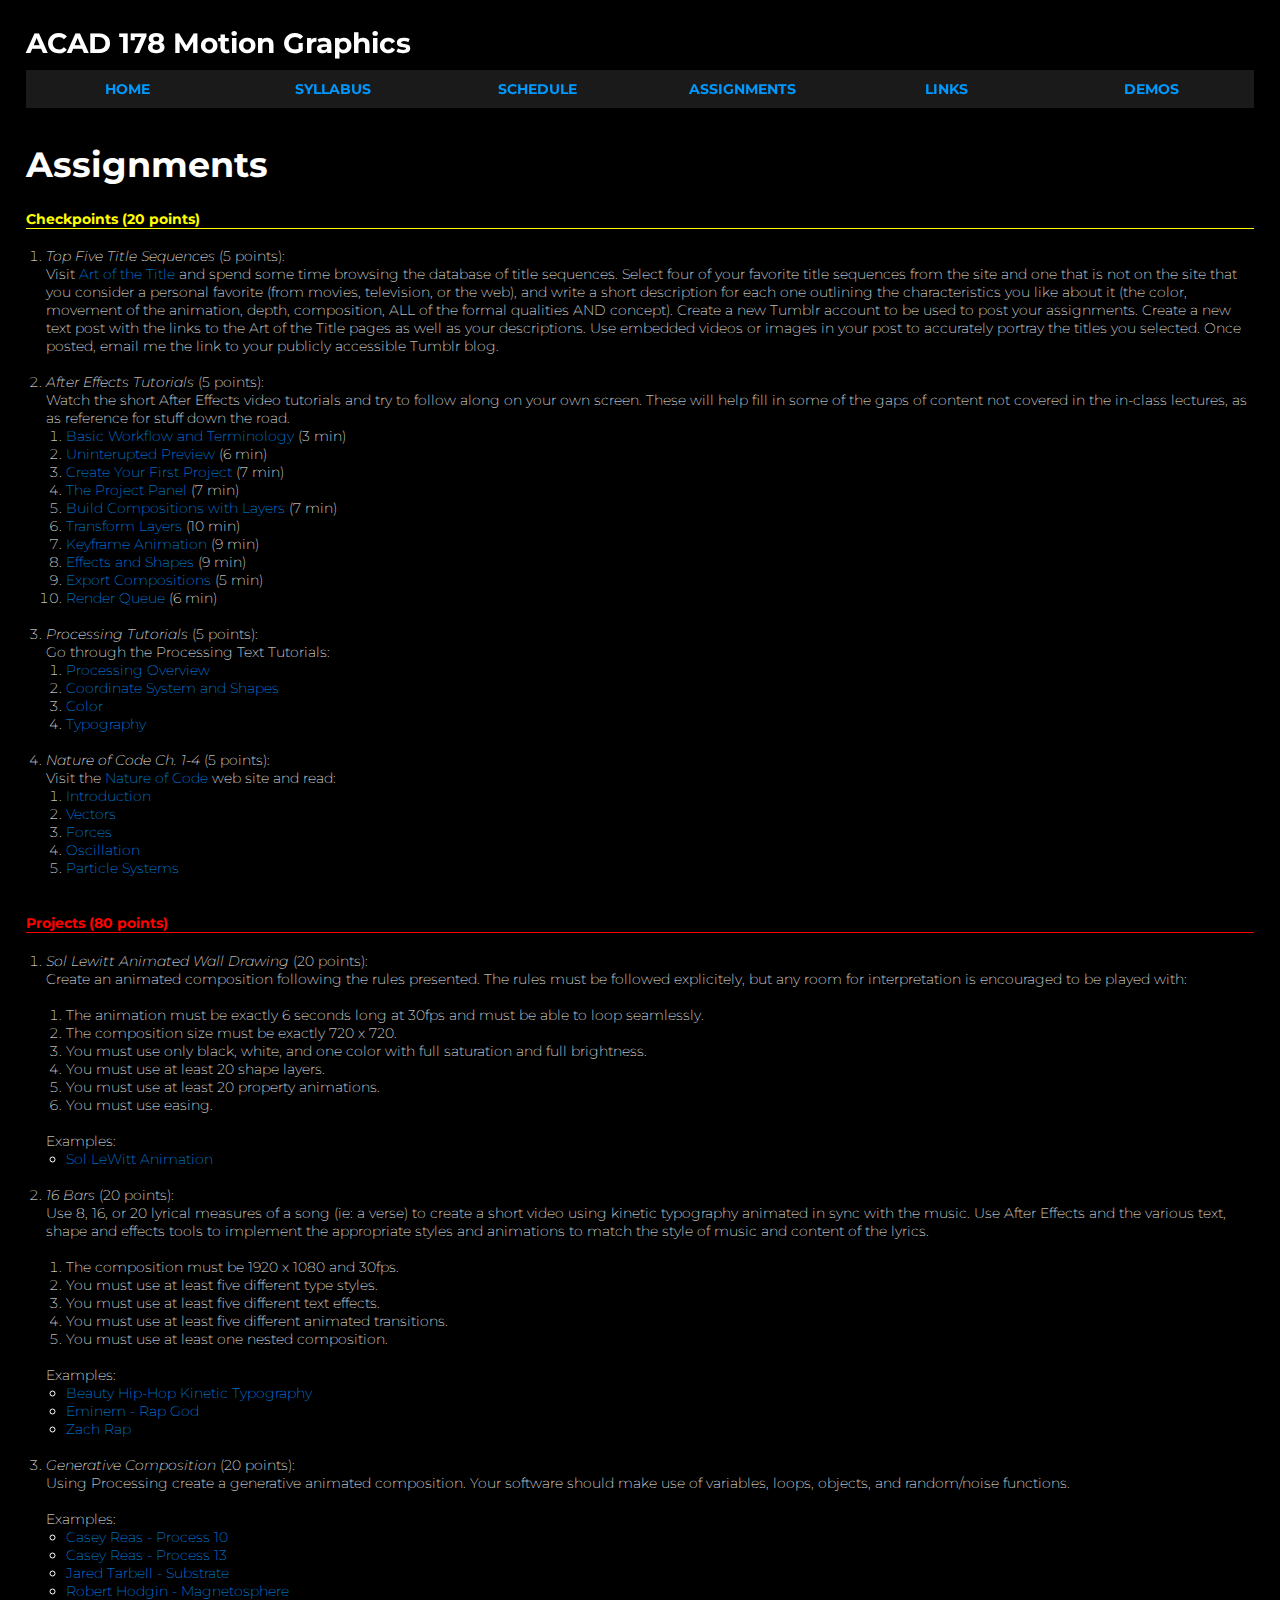
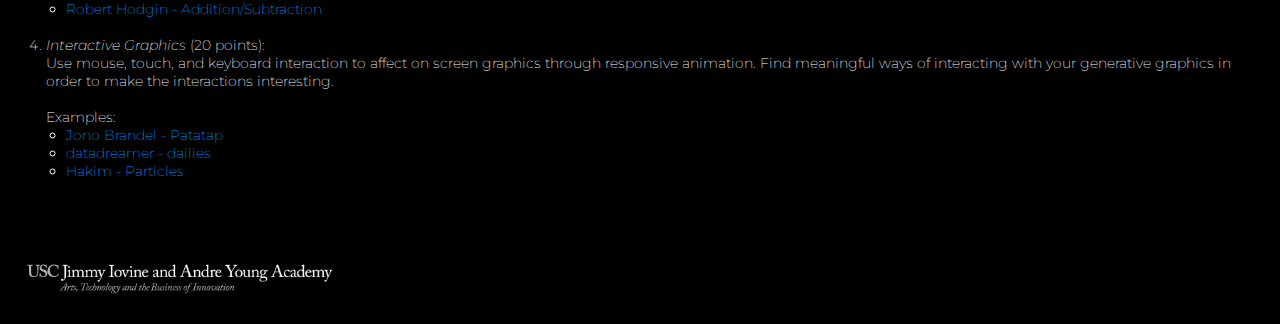
==== assignments.html @ 9c1b41e2 "removed javascript export requirement from last project." ====
<!DOCTYPE html>
<html>

  <head>
    <meta charset="UTF-8">
    <title>ACAD 178 - Assignments</title>
    <meta name="description" content="USC ACAD 178 Motion Graphics: Spring 2016 - Syllabus.">
		<meta name="viewport" content="width=device-width, initial-scale=1">
    <link href='https://fonts.googleapis.com/css?family=Montserrat:400,700' rel='stylesheet' type='text/css'>
    <link rel="stylesheet" type="text/css" href="_css/site.css">
    <link rel="shortcut icon" href="favicon.ico" type="image/x-icon">
    <link rel="icon" href="favicon.ico" type="image/x-icon">
    <script src="http://code.jquery.com/jquery-1.11.3.min.js"></script>
    <script src="_js/menu.js"></script>
  </head>

  <body>

    <header>
      <h1 class="classtitle">ACAD 178 Motion Graphics</h1>
      <button type="button" class="btn-navbar" onclick="toggleMenu()">
        <span class="icon-bar"></span>
        <span class="icon-bar"></span>
        <span class="icon-bar"></span>
      </button>
      <nav>
        <a href="index.html">Home</a>
        <a href="syllabus.html">Syllabus</a>
        <a href="schedule.html">Schedule</a>
        <a href="assignments.html">Assignments</a>
        <a href="links.html">Links</a>
        <a href="demos.html">Demos</a>
        <!-- <a href="slides.html">Slides</a> -->
      </nav>
    </header>

    <section>
      <h1>Assignments</h1>

      <h4 class="checkpoint">Checkpoints (20 points)</h4>
      <ol>
        <li id="checkpoint1">
          <i>Top Five Title Sequences</i> (5 points):<br/>
          Visit <a href="http://www.artofthetitle.com/titles/">Art of the Title</a> and spend some time browsing the database of title sequences. Select four of your favorite title sequences from the site and one that is not on the site that you consider a personal favorite (from movies, television, or the web), and write a short description for each one outlining the characteristics you like about it (the color, movement of the animation, depth, composition, ALL of the formal qualities AND concept). Create a new Tumblr account to be used to post your assignments. Create a new text post with the links to the Art of the Title pages as well as your descriptions. Use embedded videos or images in your post to accurately portray the titles you selected. Once posted, email me the link to your publicly accessible Tumblr blog.<br/>
          <br/>
        </li>
        <li id="checkpoint2">
          <i>After Effects Tutorials</i> (5 points):<br/>
          Watch the short After Effects video tutorials and try to follow along on your own screen. These will help fill in some of the gaps of content not covered in the in-class lectures, as as reference for stuff down the road.<br/>
          <ol>
            <li><a href="https://helpx.adobe.com/after-effects/how-to/aftereffects-workflow-terminology.html?set=after-effects--fundamentals--aftereffects-workspace">Basic Workflow and Terminology</a> (3 min)</li>
            <li><a href="https://helpx.adobe.com/after-effects/how-to/uninterrupted-preview.html?set=after-effects--fundamentals--aftereffects-workspace">Uninterupted Preview</a> (6 min)</li>
            <li><a href="https://helpx.adobe.com/after-effects/how-to/aftereffects-create-first-project-cc.html?set=after-effects--fundamentals--essential-tasks">Create Your First Project</a> (7 min)</li>
            <li><a href="https://helpx.adobe.com/after-effects/how-to/aftereffects-organizing-projects-cc.html?set=after-effects--fundamentals--essential-tasks">The Project Panel</a> (7 min)</li>
            <li><a href="https://helpx.adobe.com/after-effects/how-to/aftereffects-build-compositions-layers-cc.html?set=after-effects--fundamentals--essential-tasks">Build Compositions with Layers</a> (7 min)</li>
            <li><a href="https://helpx.adobe.com/after-effects/how-to/aftereffects-transforming-layers-cc.html?set=after-effects--fundamentals--essential-tasks">Transform Layers</a> (10 min)</li>
            <li><a href="https://helpx.adobe.com/after-effects/how-to/aftereffects-animating-with-keyframes-cc.html?set=after-effects--fundamentals--essential-tasks">Keyframe Animation</a> (9 min)</li>
            <li><a href="https://helpx.adobe.com/after-effects/how-to/aftereffects-apply-effects-shapes-cc.html?set=after-effects--fundamentals--essential-tasks">Effects and Shapes</a> (9 min)</li>
            <li><a href="https://helpx.adobe.com/after-effects/how-to/render-video.html?set=after-effects--fundamentals--essential-tasks">Export Compositions</a> (5 min)</li>
            <li><a href="https://helpx.adobe.com/after-effects/how-to/aftereffects-render-queue-export-cc.html?set=after-effects--fundamentals--essential-tasks">Render Queue</a> (6 min)</li>
          </ol>

          <br/>
        </li>
        <li id="checkpoint3">
          <i>Processing Tutorials</i> (5 points):<br/>
          Go through the Processing Text Tutorials:
          <ol>
            <li><a href="https://processing.org/tutorials/overview/">Processing Overview</a></li>
            <li><a href="https://processing.org/tutorials/drawing/">Coordinate System and Shapes</a></li>
            <li><a href="https://processing.org/tutorials/color/">Color</a></li>
            <li><a href="https://processing.org/tutorials/typography/">Typography</a></li>
          </ol>
          <br/>
        </li>
        <li id="checkpoint4">
          <i>Nature of Code Ch. 1-4</i> (5 points):<br/>
          Visit the <a href="http://natureofcode.com/book/">Nature of Code</a> web site and read:
          <ol>
            <li><a href="http://natureofcode.com/book/introduction/">Introduction</a></li>
            <li><a href="http://natureofcode.com/book/chapter-1-vectors">Vectors</a></li>
            <li><a href="http://natureofcode.com/book/chapter-2-forces">Forces</a></li>
            <li><a href="http://natureofcode.com/book/chapter-3-oscillation">Oscillation</a></li>
            <li><a href="http://natureofcode.com/book/chapter-4-particle-systems/">Particle Systems</a></li>
          </ol>
          <br/>
        </li>
      </ol>

      <h4 class="project">Projects (80 points)</h4>
      <ol>
        <li id="project1">
          <i>Sol Lewitt Animated Wall Drawing</i> (20 points):<br/>
          Create an animated composition following the rules presented. The rules must be followed explicitely, but any room for interpretation is encouraged to be played with:<br/><br/>
          <ol>
            <li>The animation must be exactly 6 seconds long at 30fps and must be able to loop seamlessly.</li>
            <li>The composition size must be exactly 720 x 720.</li>
            <li>You must use only black, white, and one color with full saturation and full brightness.</li>
            <li>You must use at least 20 shape layers.</li>
            <li>You must use at least 20 property animations.</li>
            <li>You must use easing.</li>
          </ol><br/>
          Examples:
          <ul>
            <li><a href="https://www.youtube.com/watch?v=V5M-jmHl1cU">Sol LeWitt Animation</a></li>
          </ul><br/>
        </li>
        <li id="project2">
          <i>16 Bars</i> (20 points):<br/>
          Use 8, 16, or 20 lyrical measures of a song (ie: a verse) to create a short video using kinetic typography animated in sync with the music. Use After Effects and the various text, shape and effects tools to implement the appropriate styles and animations to match the style of music and content of the lyrics.<br/><br/>
          <ol>
            <li>The composition must be 1920 x 1080 and 30fps.</li>
            <li>You must use at least five different type styles.</li>
            <li>You must use at least five different text effects.</li>
            <li>You must use at least five different animated transitions.</li>
            <li>You must use at least one nested composition.</li>
          </ol><br/>
          Examples:
          <ul>
            <li><a href="https://www.youtube.com/watch?v=MVvX4-h2Zak">Beauty Hip-Hop Kinetic Typography</a></li>
            <li><a href="https://www.youtube.com/watch?v=6JIfIdPnSas">Eminem - Rap God</a></li>
            <li><a href="https://www.youtube.com/watch?v=UaJ76yj7X1U">Zach Rap</a></li>
          </ul><br/>
        </li>
        <li id="project3">
          <i>Generative Composition</i> (20 points):<br/>
          Using Processing create a generative animated composition. Your software should make use of variables, loops, objects, and random/noise functions.<br/><br/>
          Examples:
          <ul>
            <li><a href="https://vimeo.com/74310535">Casey Reas - Process 10</a></li>
            <li><a href="https://vimeo.com/39078758">Casey Reas - Process 13</a></li>
            <li><a href="https://www.youtube.com/watch?v=Ipq-10CIDEk">Jared Tarbell - Substrate</a></li>
            <li><a href="https://vimeo.com/8581392">Robert Hodgin - Magnetosphere</a></li>
            <li><a href="https://vimeo.com/5564490">Robert Hodgin - Addition/Subtraction</a></li>
          </ul><br/>
        </li>
        <li id="project4">
          <i>Interactive Graphics</i> (20 points):<br/>
          Use mouse, touch, and keyboard interaction to affect on screen graphics through responsive animation. Find meaningful ways of interacting with your generative graphics in order to make the interactions interesting.<br/><br/>
          Examples:
          <ul>
            <li><a href="http://www.patatap.com/">Jono Brandel - Patatap</a></li>
            <li><a href="http://datadreamer.com/dailies/">datadreamer - dailies</a></li>
            <li><a href="http://hakim.se/experiments/html5/particles/01/">Hakim - Particles</a></li>
          </ul><br/>
        </li>
      </ol>

    </section>

    <footer>
  		<a href="http://iovine-young.usc.edu"><img src="_images/logo.png" id="academylogo" alt="USC Iovine Young Academy"></a>
    </footer>

  </body>

</html>
---- _css/site.css ----
/* BASICS */

body{
  color: #fff;
  background: #000;
  margin: 0px;
  font-family: 'Montserrat', 'Helvetica Neue', Helvetica, Arial, sans-serif;
  font-weight: 200;
  font-size: 14px;
  overflow-x: hidden;
}

header{
  position: fixed;
  padding: 2%;
  width: 96%;
  background-color: rgba(0,0,0,0.9);
  z-index: 1000;
}


footer{
  float: left;
  padding: 2%;
  width: 96%;
  background-color: #000;
}

section{
  float: left;
  padding: 2%;
  padding-top: 120px;
  width: 96%;
}

a{
  color: #0099ff;
  text-decoration: none;
}
a:hover{
  color: #fff;
}

ul{
  padding-left: 20px;
  line-height: 18px;
}

ol{
  padding-left: 20px;
  line-height: 18px;
}

p{
  line-height: 18px;
}

#splash{
  position: fixed;
  top: 0;
  left: 0;
  width: 100%;
  height: 100vh;
}

.grades{
  font-family: monospace;
}

#academylogo{
  width: 50%;
}



/* NAVIGATION */

nav{
  line-height: 2em;
  display: none;
}
nav a{
  float: left;
  display: block;
  width: 98%;
  padding-right: 2%;
  text-align: right;
  font-size: 2.5em;
  font-weight: 700;
  text-transform: uppercase;
  line-height: 2em;
  background-color: rgba(255,255,255,0.1);
}
nav a:hover{
  background-color: rgba(255,255,255,0.2);
}

.btn-navbar{
  float: right;
  width: 17px;
  height: 18px;
  margin: 0px 10px 5px 0px;
  padding: 0;
  border: 0;
  background: transparent;
}
.btn-navbar:hover{
  cursor: pointer;
}

.btn-navbar:hover .icon-bar{
  background-color: #fff;
}

.icon-bar{
  display: block;
  width: 100%;
  height: 2px;
  margin: 4px 0px 4px 0px;
  background-color: #666;
}



/* TEXT STYLES */
h1{
  font-family: 'Montserrat', 'Helvetica Neue', Helvetica, Arial, sans-serif;
  font-size: 2.5em;
}
h4{
  border-bottom: 1px solid #333;
}
.classtitle{
  font-size: 1.2em;
  margin: 0 0 10px 0;
  float: left;
}



/* SCHEDULE */

.week{
  float: left;
  width: 100%;
}

.weektitle{
  float: left;
  width: 100%;
  margin-bottom: 14px;
}

.weeknum{
  float: left;
  width: 100%;
  color: #999;
  background-color: #eee;
  font-weight: 700;
}

.weeka{
  float: left;
  width: 100%;
}

.weekb{
  float: left;
  width: 100%;
  margin-left: 0%;
}

.day{
  font-size: 14px;
  font-weight: 700;
}

.checkpoint{
  color: #ff0;
  border-bottom: 1px solid #ff0;
  font-weight: 700;
}
.exercise{
  color: #f90;
  border-bottom: 1px solid #f90;
  font-weight: 700;
}
.project{
  color: #f00;
  border-bottom: 1px solid #f00;
  font-weight: 700;
}
.noclass{
  color: #9f9;
  border-bottom: 1px solid #9f9;
  font-weight: 700;
}
.workday{
  color: #9cf;
  border-bottom: 1px solid #9cf;
  font-weight: 700;
}



/* STUDENT PROFILE STYLES */

#studentsection{
  padding: 1%;
  padding-top: 50px;
}

#studentlist{
  width: 98vw;
  display: block;
}

.student{
  position: relative;
  float: left;
  width: 96%;
  margin: 1%;
  padding-bottom: 96%;
  background-size: cover;
  background-position: center;
  filter: url("data:image/svg+xml;utf8,<svg xmlns=\'http://www.w3.org/2000/svg\'><filter id=\'grayscale\'><feColorMatrix type=\'matrix\' values=\'0.3333 0.3333 0.3333 0 0 0.3333 0.3333 0.3333 0 0 0.3333 0.3333 0.3333 0 0 0 0 0 1 0\'/></filter></svg>#grayscale"); /* Firefox 3.5+ */
  filter: gray; /* IE6-9 */
  -webkit-filter: grayscale(100%); /* Chrome 19+ & Safari 6+ */
  transition: filter 500ms, opacity 500ms;
  -webkit-transition: -webkit-filter 500ms, opacity 500ms;
  opacity: 0.9;
}

.student:hover{
  filter: none;
  -webkit-filter: grayscale(0%);
  opacity: 1;
}

.studentname{
  color: #fff;
  background-color: #000;
  width: 90%;
  padding: 5%;
  position: absolute;
  font-size: 0.8em;
  bottom: 0;
  left: 0;
  opacity: 0.5;
  transition: opacity 500ms;
  -webkit-transition: opacity 500ms;
}

.student:hover .studentname{
  opacity: 1;
}

.tumblricon{
  position: absolute;
  right: 4%;
  bottom: 4%;
  width: 24px;
  height: auto;
  opacity: 0.5;
}

.tumblricon:hover{
  opacity: 1;
}

.left{
  float: left;
  width: 30%;
}
.middle{
  float: left;
  width: 30%;
  margin-left: 5%;
}
.right{
  float: left;
  width: 30%;
  margin-left: 5%;
}
.studentimg{
  width: 100%;
  height: auto;
  margin-bottom: 20px;
  filter: url("data:image/svg+xml;utf8,<svg xmlns=\'http://www.w3.org/2000/svg\'><filter id=\'grayscale\'><feColorMatrix type=\'matrix\' values=\'0.3333 0.3333 0.3333 0 0 0.3333 0.3333 0.3333 0 0 0.3333 0.3333 0.3333 0 0 0 0 0 1 0\'/></filter></svg>#grayscale"); /* Firefox 3.5+ */
  filter: gray; /* IE6-9 */
  -webkit-filter: grayscale(100%); /* Chrome 19+ & Safari 6+ */
}

.studentimg:hover{
  filter: none;
  -webkit-filter: grayscale(0%);
}

#shuffleButtonImg{
  width: 32px;
  height: 32px;
  margin: 1%;
  opacity: 0.2;
}
#shuffleButtonImg:hover{
  opacity:0.5;
}

.third{
  float: left;
  width: 100%;
}


/* BREAKPOINTS */

@media only screen and (min-width: 360px){
  .classtitle{
    font-size: 1.5em;
    margin: 0 0 10px 0;
  }
  .btn-navbar{
    margin: 5px 10px 5px 0px;
  }
  #studentsection{
    padding-top: 70px;
  }
}

@media only screen and (min-width: 480px){
  .student{
    width: 47%;
    margin: 1%;
    padding-bottom: 47%;
  }
  .classtitle{
    font-size: 2em;
    margin: 0 0 10px 0;
  }
  .btn-navbar{
    margin: 10px 10px 5px 0px;
  }
}

@media only screen and (min-width: 640px) {
  .student{
    width: 31.33%;
    margin: 1%;
    padding-bottom: 31.33%;
  }
  .weeka{
    width: 48%;
  }
  .weekb{
    width: 48%;
    margin-left: 4%;
  }
  #academylogo{
    width: 25%;
  }
  .third{
    float: left;
    width: 33%;
  }
}

@media only screen and (min-width: 960px) {
  section{
    padding-top: 120px;
  }
  #studentsection{
    padding-top: 120px;
  }
  .student{
    width: 18%;
    padding-bottom: 18%;
    margin: 1%;
  }
  nav{
    float: left;
    width: 100%;
    display: block;
  }
  nav a{
    width: 16.66%;
    font-size: 1em;
    text-align: center;
    padding: 5px 0px 5px 0px;
  }
  .btn-navbar{
    display: none;
  }
}

@media only print{
  body{
    background-color: #fff;
    color: #000;
    font-size: 10px;
  }
  ul, ol, p{
    line-height: 12px;
  }
  a{
    color: #000;
  }
}
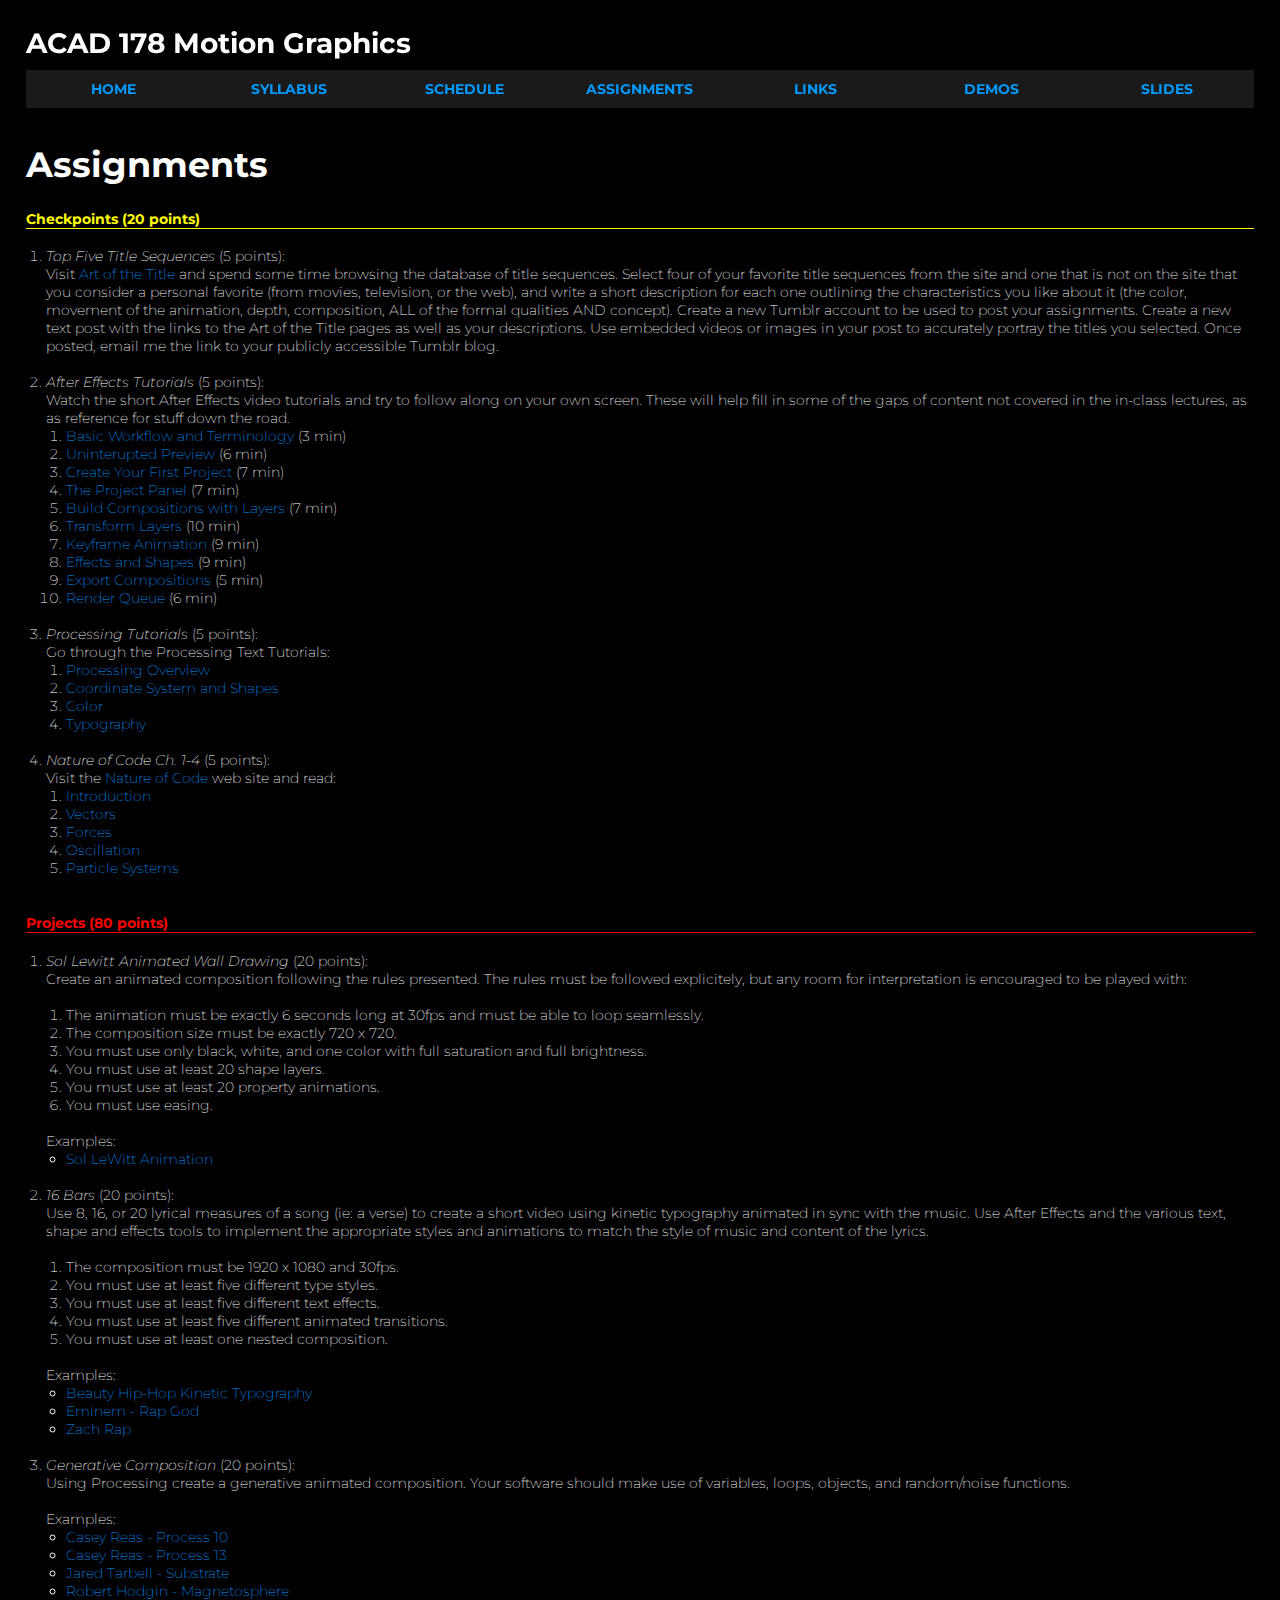
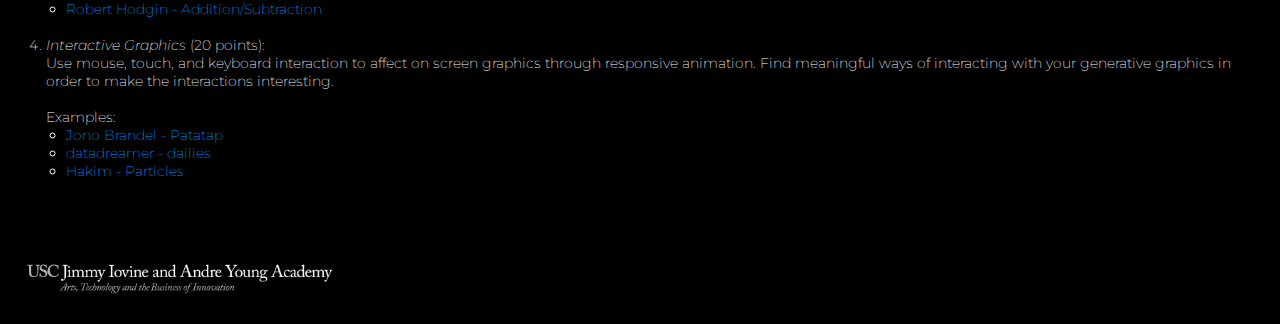
==== commit c8f47887: "Added slides page." ====
--- a/assignments.html
+++ b/assignments.html
@@ -30,7 +30,7 @@
         <a href="assignments.html">Assignments</a>
         <a href="links.html">Links</a>
         <a href="demos.html">Demos</a>
-        <!-- <a href="slides.html">Slides</a> -->
+        <a href="slides.html">Slides</a>
       </nav>
     </header>
 
--- a/_css/site.css
+++ b/_css/site.css
@@ -382,7 +382,7 @@
     display: block;
   }
   nav a{
-    width: 16.66%;
+    width: 14.2857143%;
     font-size: 1em;
     text-align: center;
     padding: 5px 0px 5px 0px;
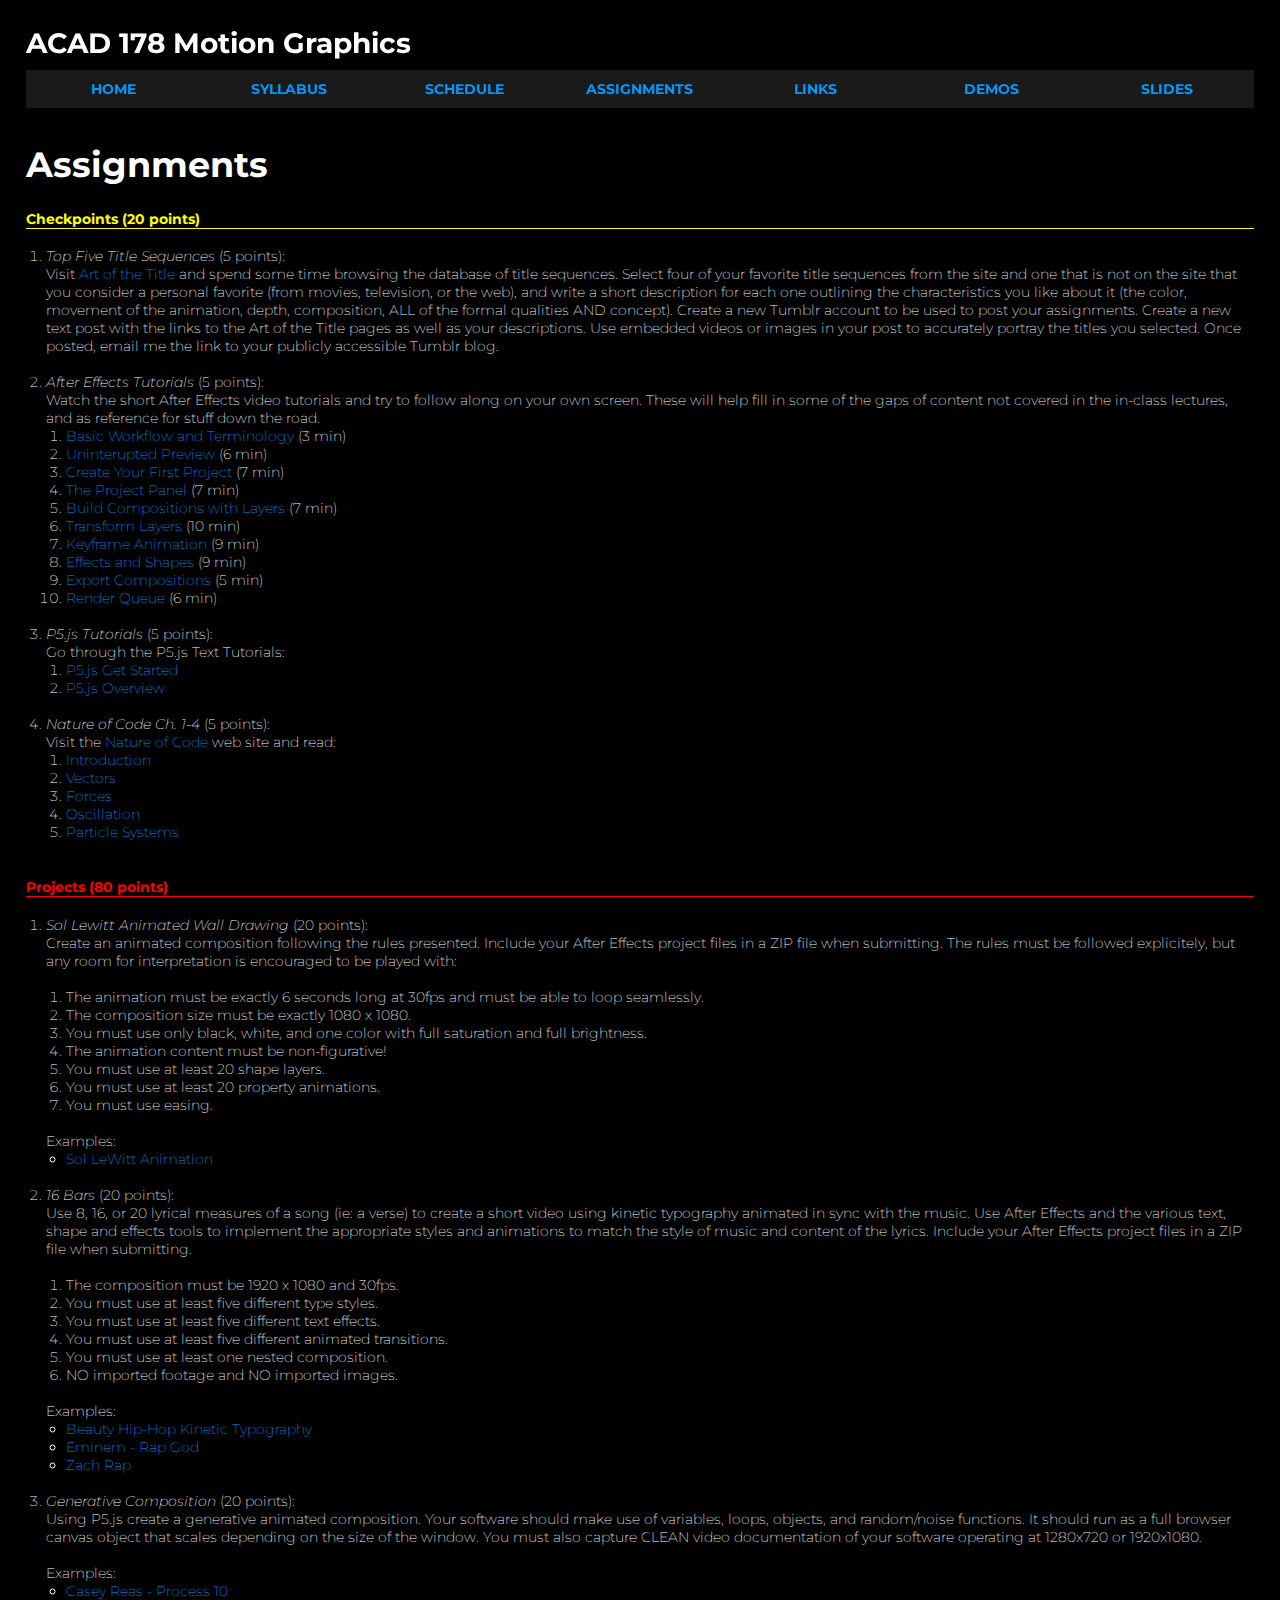
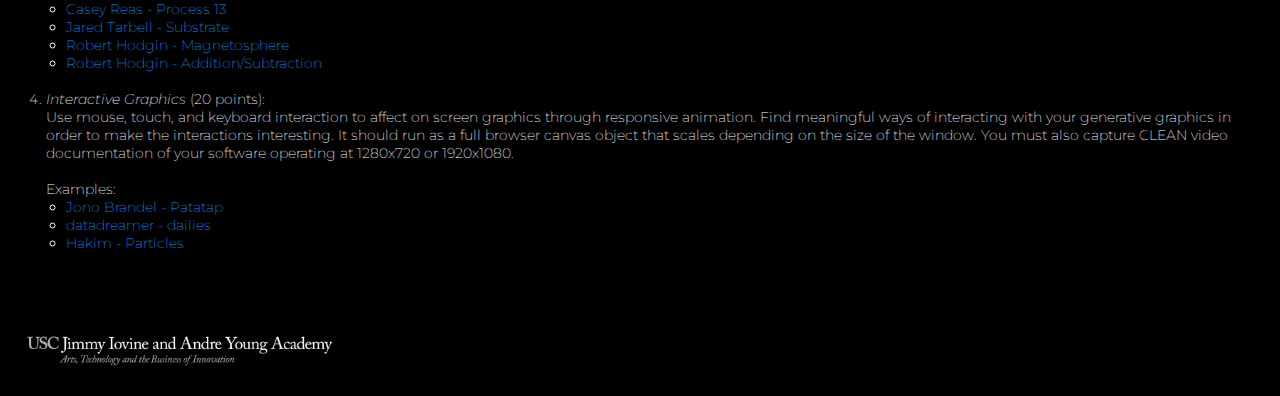
==== commit b22aa4fa: "Updated for Spring 2017." ====
--- a/assignments.html
+++ b/assignments.html
@@ -46,7 +46,7 @@
         </li>
         <li id="checkpoint2">
           <i>After Effects Tutorials</i> (5 points):<br/>
-          Watch the short After Effects video tutorials and try to follow along on your own screen. These will help fill in some of the gaps of content not covered in the in-class lectures, as as reference for stuff down the road.<br/>
+          Watch the short After Effects video tutorials and try to follow along on your own screen. These will help fill in some of the gaps of content not covered in the in-class lectures, and as reference for stuff down the road.<br/>
           <ol>
             <li><a href="https://helpx.adobe.com/after-effects/how-to/aftereffects-workflow-terminology.html?set=after-effects--fundamentals--aftereffects-workspace">Basic Workflow and Terminology</a> (3 min)</li>
             <li><a href="https://helpx.adobe.com/after-effects/how-to/uninterrupted-preview.html?set=after-effects--fundamentals--aftereffects-workspace">Uninterupted Preview</a> (6 min)</li>
@@ -63,13 +63,12 @@
           <br/>
         </li>
         <li id="checkpoint3">
-          <i>Processing Tutorials</i> (5 points):<br/>
-          Go through the Processing Text Tutorials:
+          <i>P5.js Tutorials</i> (5 points):<br/>
+          Go through the P5.js Text Tutorials:
           <ol>
-            <li><a href="https://processing.org/tutorials/overview/">Processing Overview</a></li>
-            <li><a href="https://processing.org/tutorials/drawing/">Coordinate System and Shapes</a></li>
-            <li><a href="https://processing.org/tutorials/color/">Color</a></li>
-            <li><a href="https://processing.org/tutorials/typography/">Typography</a></li>
+            <li><a href="http://p5js.org/get-started/">P5.js Get Started</a></li>
+            <li><a href="https://github.com/processing/p5.js/wiki/p5.js-overview">P5.js Overview</a></li>
+
           </ol>
           <br/>
         </li>
@@ -91,11 +90,12 @@
       <ol>
         <li id="project1">
           <i>Sol Lewitt Animated Wall Drawing</i> (20 points):<br/>
-          Create an animated composition following the rules presented. The rules must be followed explicitely, but any room for interpretation is encouraged to be played with:<br/><br/>
+          Create an animated composition following the rules presented. Include your After Effects project files in a ZIP file when submitting. The rules must be followed explicitely, but any room for interpretation is encouraged to be played with:<br/><br/>
           <ol>
             <li>The animation must be exactly 6 seconds long at 30fps and must be able to loop seamlessly.</li>
-            <li>The composition size must be exactly 720 x 720.</li>
+            <li>The composition size must be exactly 1080 x 1080.</li>
             <li>You must use only black, white, and one color with full saturation and full brightness.</li>
+            <li>The animation content must be non-figurative!</li>
             <li>You must use at least 20 shape layers.</li>
             <li>You must use at least 20 property animations.</li>
             <li>You must use easing.</li>
@@ -107,13 +107,14 @@
         </li>
         <li id="project2">
           <i>16 Bars</i> (20 points):<br/>
-          Use 8, 16, or 20 lyrical measures of a song (ie: a verse) to create a short video using kinetic typography animated in sync with the music. Use After Effects and the various text, shape and effects tools to implement the appropriate styles and animations to match the style of music and content of the lyrics.<br/><br/>
+          Use 8, 16, or 20 lyrical measures of a song (ie: a verse) to create a short video using kinetic typography animated in sync with the music. Use After Effects and the various text, shape and effects tools to implement the appropriate styles and animations to match the style of music and content of the lyrics. Include your After Effects project files in a ZIP file when submitting.<br/><br/>
           <ol>
             <li>The composition must be 1920 x 1080 and 30fps.</li>
             <li>You must use at least five different type styles.</li>
             <li>You must use at least five different text effects.</li>
             <li>You must use at least five different animated transitions.</li>
             <li>You must use at least one nested composition.</li>
+            <li>NO imported footage and NO imported images.</li>
           </ol><br/>
           Examples:
           <ul>
@@ -124,7 +125,7 @@
         </li>
         <li id="project3">
           <i>Generative Composition</i> (20 points):<br/>
-          Using Processing create a generative animated composition. Your software should make use of variables, loops, objects, and random/noise functions.<br/><br/>
+          Using P5.js create a generative animated composition. Your software should make use of variables, loops, objects, and random/noise functions. It should run as a full browser canvas object that scales depending on the size of the window. You must also capture CLEAN video documentation of your software operating at 1280x720 or 1920x1080.<br/><br/>
           Examples:
           <ul>
             <li><a href="https://vimeo.com/74310535">Casey Reas - Process 10</a></li>
@@ -136,7 +137,7 @@
         </li>
         <li id="project4">
           <i>Interactive Graphics</i> (20 points):<br/>
-          Use mouse, touch, and keyboard interaction to affect on screen graphics through responsive animation. Find meaningful ways of interacting with your generative graphics in order to make the interactions interesting.<br/><br/>
+          Use mouse, touch, and keyboard interaction to affect on screen graphics through responsive animation. Find meaningful ways of interacting with your generative graphics in order to make the interactions interesting. It should run as a full browser canvas object that scales depending on the size of the window. You must also capture CLEAN video documentation of your software operating at 1280x720 or 1920x1080.<br/><br/>
           Examples:
           <ul>
             <li><a href="http://www.patatap.com/">Jono Brandel - Patatap</a></li>
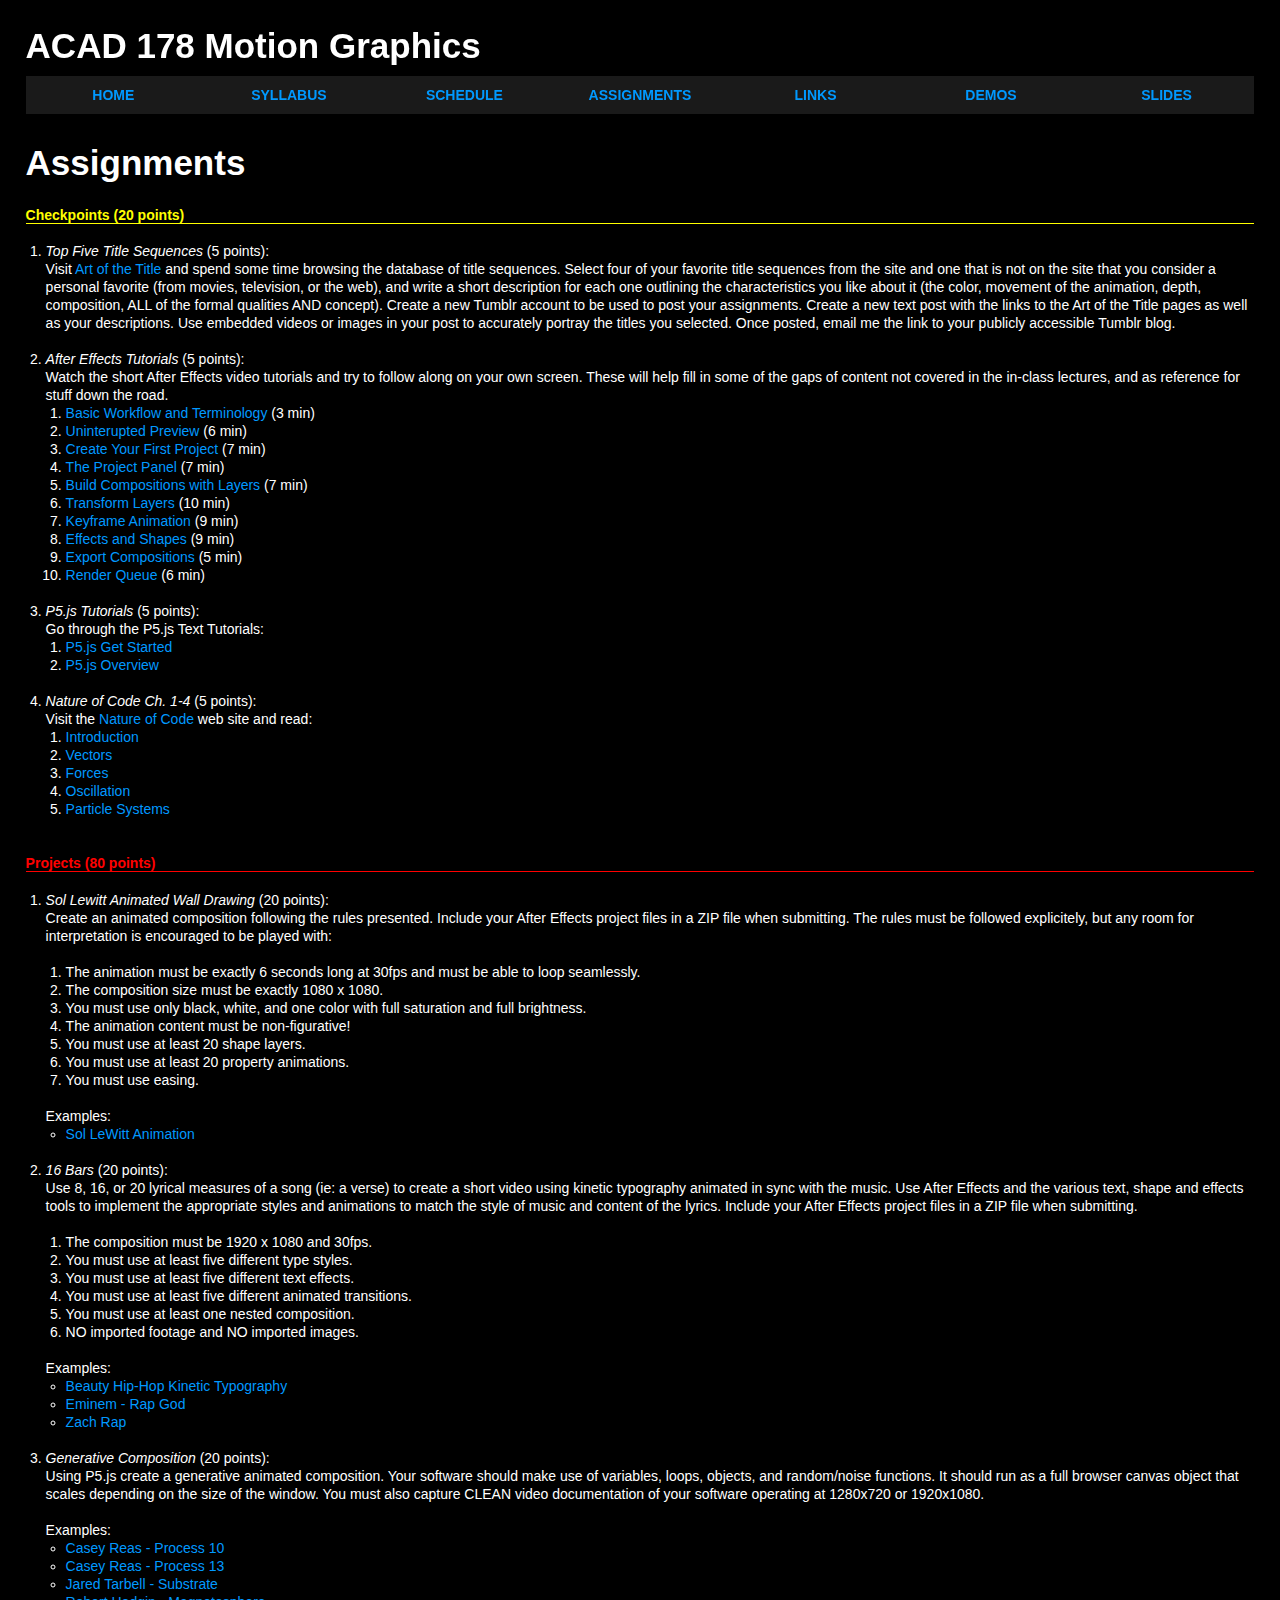
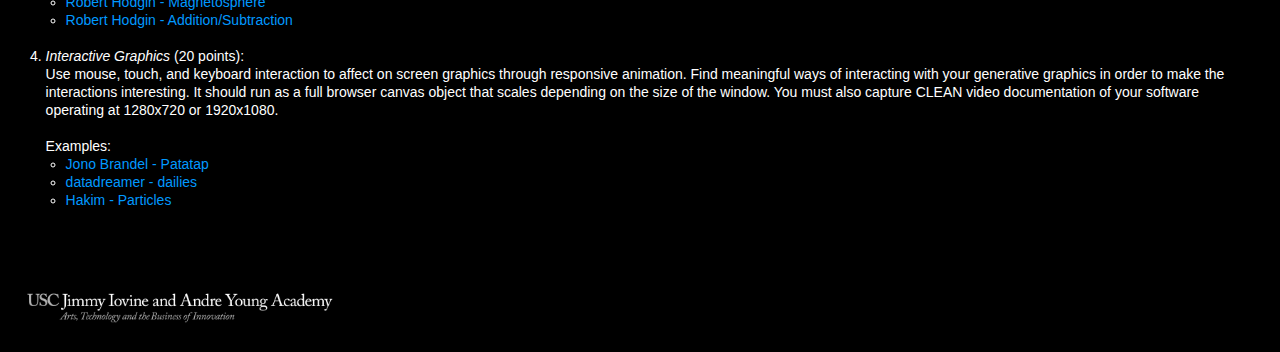
==== commit 699b29c5: "removed references to google font" ====
--- a/assignments.html
+++ b/assignments.html
@@ -6,7 +6,6 @@
     <title>ACAD 178 - Assignments</title>
     <meta name="description" content="USC ACAD 178 Motion Graphics: Spring 2016 - Syllabus.">
 		<meta name="viewport" content="width=device-width, initial-scale=1">
-    <link href='https://fonts.googleapis.com/css?family=Montserrat:400,700' rel='stylesheet' type='text/css'>
     <link rel="stylesheet" type="text/css" href="_css/site.css">
     <link rel="shortcut icon" href="favicon.ico" type="image/x-icon">
     <link rel="icon" href="favicon.ico" type="image/x-icon">
--- a/_css/site.css
+++ b/_css/site.css
@@ -4,7 +4,7 @@
   color: #fff;
   background: #000;
   margin: 0px;
-  font-family: 'Montserrat', 'Helvetica Neue', Helvetica, Arial, sans-serif;
+  font-family: 'Helvetica Neue', Helvetica, Arial, sans-serif;
   font-weight: 200;
   font-size: 14px;
   overflow-x: hidden;
@@ -124,14 +124,14 @@
 
 /* TEXT STYLES */
 h1{
-  font-family: 'Montserrat', 'Helvetica Neue', Helvetica, Arial, sans-serif;
+  font-family: 'Helvetica Neue', Helvetica, Arial, sans-serif;
   font-size: 2.5em;
 }
 h4{
   border-bottom: 1px solid #333;
 }
 .classtitle{
-  font-size: 1.2em;
+  
   margin: 0 0 10px 0;
   float: left;
 }
@@ -376,6 +376,10 @@
     padding-bottom: 18%;
     margin: 1%;
   }
+  .classtitle{
+    font-size: 2.5em;
+    margin: 0 0 10px 0;
+  }
   nav{
     float: left;
     width: 100%;
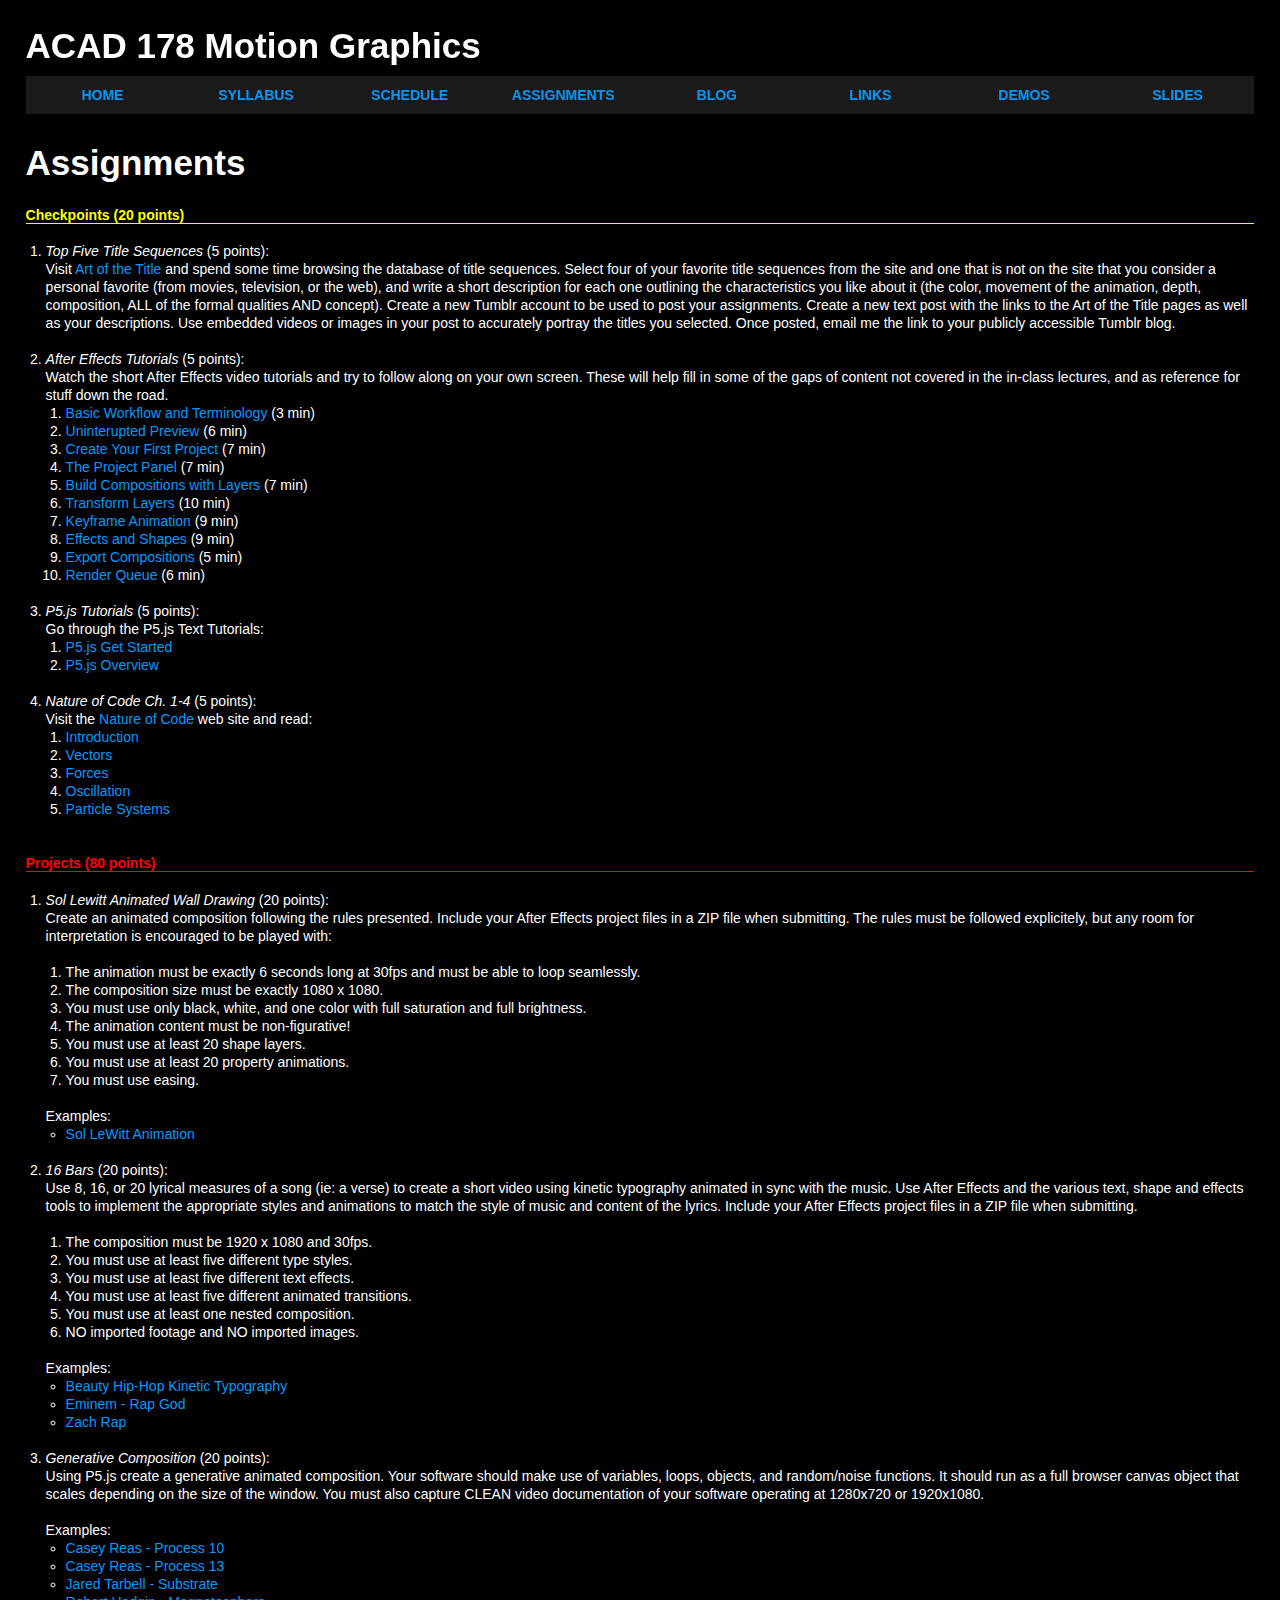
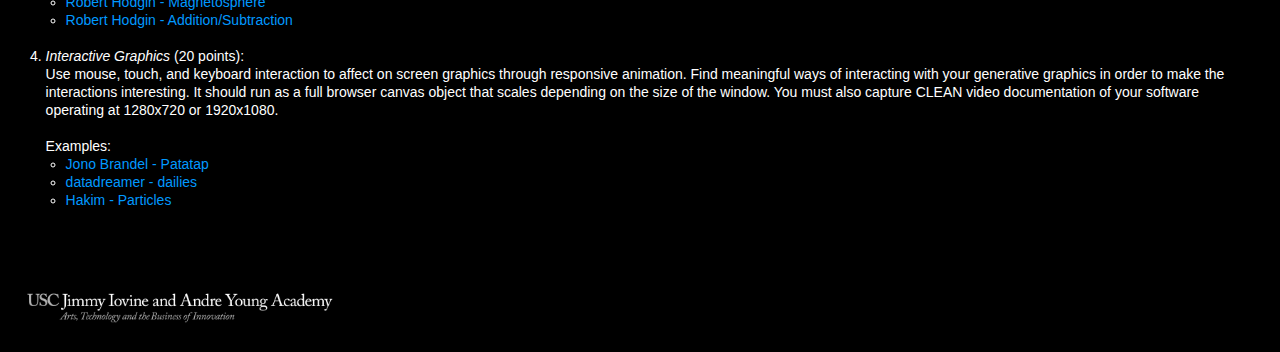
==== commit dd654837: "Added blog link to main nav menu." ====
--- a/assignments.html
+++ b/assignments.html
@@ -27,6 +27,7 @@
         <a href="syllabus.html">Syllabus</a>
         <a href="schedule.html">Schedule</a>
         <a href="assignments.html">Assignments</a>
+        <a href="http://acad178.tumblr.com/">Blog</a>
         <a href="links.html">Links</a>
         <a href="demos.html">Demos</a>
         <a href="slides.html">Slides</a>
--- a/_css/site.css
+++ b/_css/site.css
@@ -5,7 +5,7 @@
   background: #000;
   margin: 0px;
   font-family: 'Helvetica Neue', Helvetica, Arial, sans-serif;
-  font-weight: 200;
+  font-weight: 300;
   font-size: 14px;
   overflow-x: hidden;
 }
@@ -386,7 +386,7 @@
     display: block;
   }
   nav a{
-    width: 14.2857143%;
+    width: 12.5%;
     font-size: 1em;
     text-align: center;
     padding: 5px 0px 5px 0px;
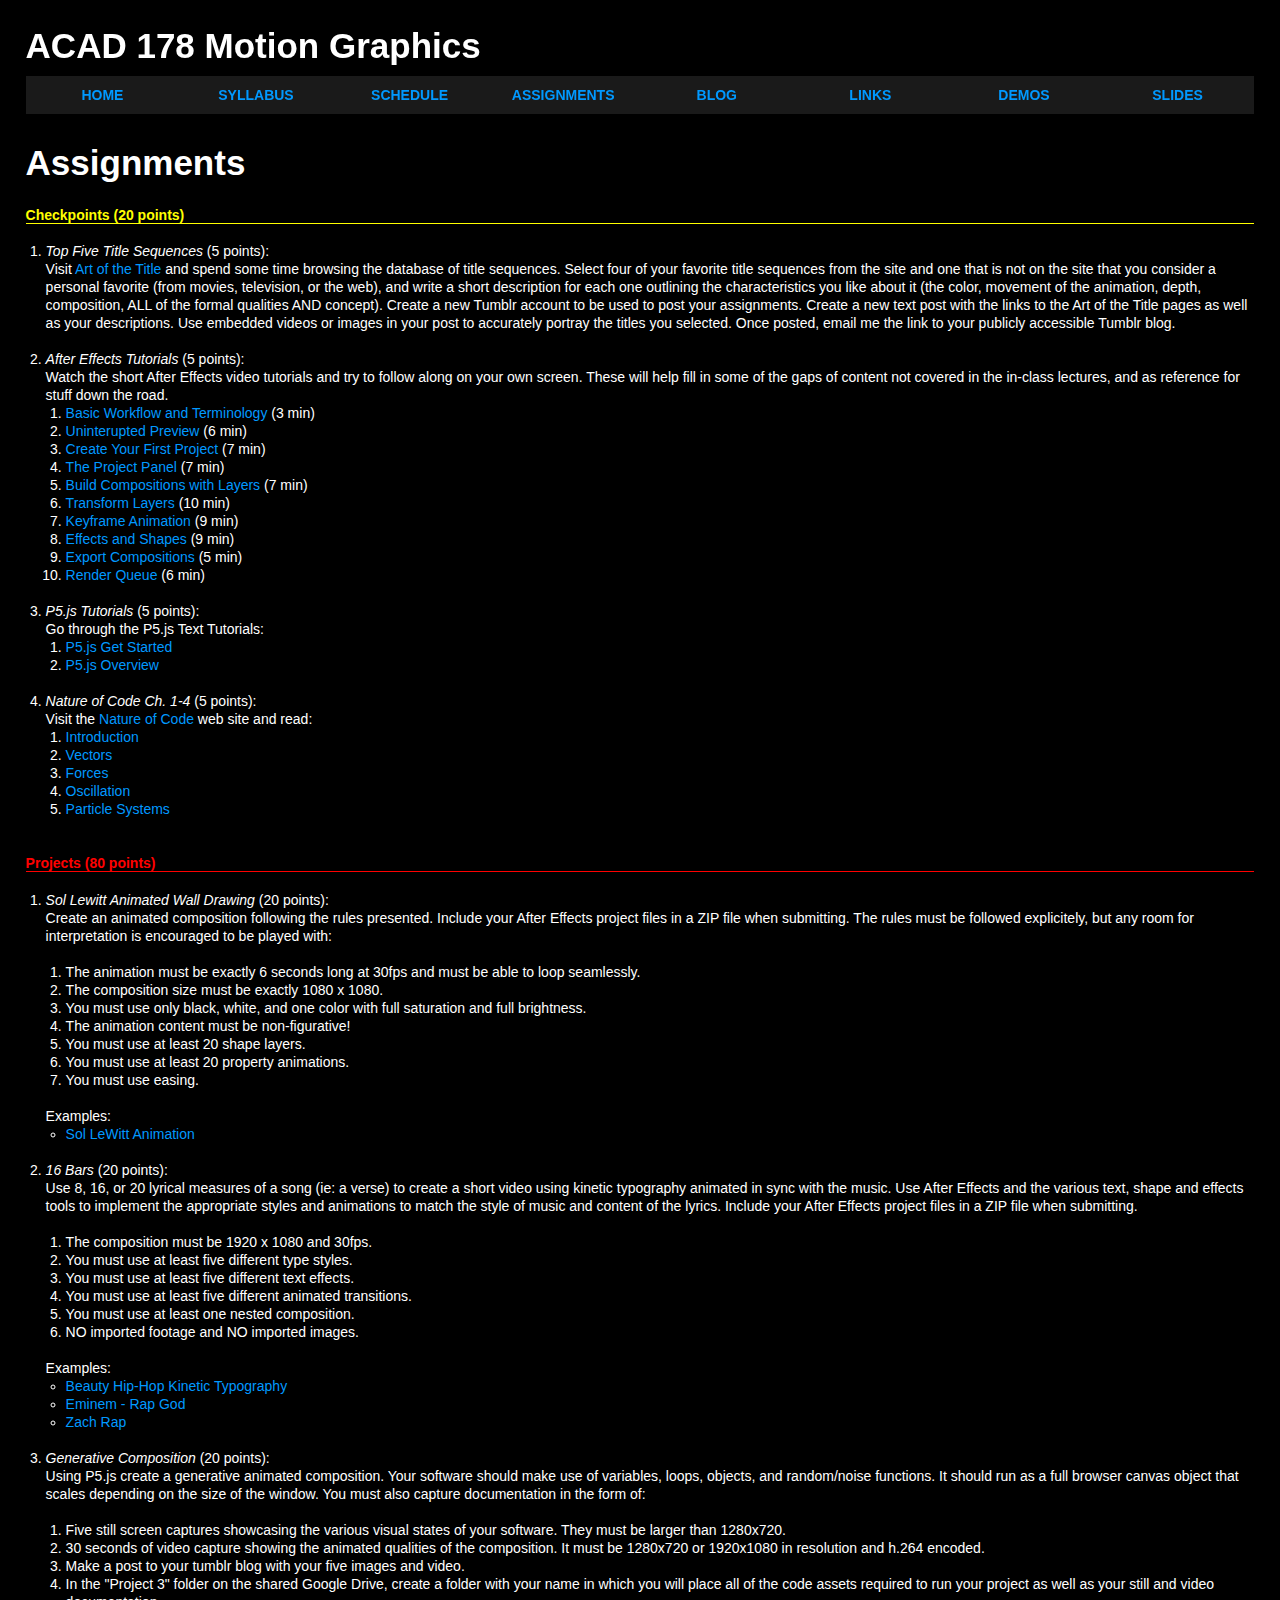
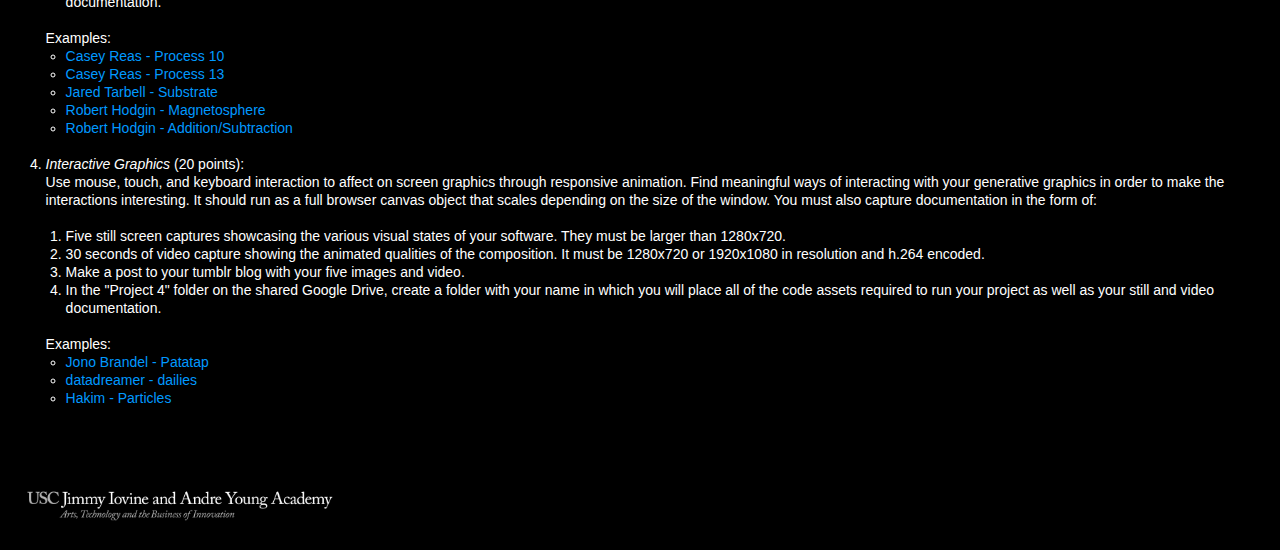
==== commit 76d7f048: "more links" ====
--- a/assignments.html
+++ b/assignments.html
@@ -125,7 +125,13 @@
         </li>
         <li id="project3">
           <i>Generative Composition</i> (20 points):<br/>
-          Using P5.js create a generative animated composition. Your software should make use of variables, loops, objects, and random/noise functions. It should run as a full browser canvas object that scales depending on the size of the window. You must also capture CLEAN video documentation of your software operating at 1280x720 or 1920x1080.<br/><br/>
+          Using P5.js create a generative animated composition. Your software should make use of variables, loops, objects, and random/noise functions. It should run as a full browser canvas object that scales depending on the size of the window. You must also capture documentation in the form of:<br/><br/>
+          <ol>
+            <li>Five still screen captures showcasing the various visual states of your software. They must be larger than 1280x720.</li>
+            <li>30 seconds of video capture showing the animated qualities of the composition. It must be 1280x720 or 1920x1080 in resolution and h.264 encoded.</li>
+            <li>Make a post to your tumblr blog with your five images and video.</li>
+            <li>In the "Project 3" folder on the shared Google Drive, create a folder with your name in which you will place all of the code assets required to run your project as well as your still and video documentation.</li>
+          </ol><br/>
           Examples:
           <ul>
             <li><a href="https://vimeo.com/74310535">Casey Reas - Process 10</a></li>
@@ -137,7 +143,13 @@
         </li>
         <li id="project4">
           <i>Interactive Graphics</i> (20 points):<br/>
-          Use mouse, touch, and keyboard interaction to affect on screen graphics through responsive animation. Find meaningful ways of interacting with your generative graphics in order to make the interactions interesting. It should run as a full browser canvas object that scales depending on the size of the window. You must also capture CLEAN video documentation of your software operating at 1280x720 or 1920x1080.<br/><br/>
+          Use mouse, touch, and keyboard interaction to affect on screen graphics through responsive animation. Find meaningful ways of interacting with your generative graphics in order to make the interactions interesting. It should run as a full browser canvas object that scales depending on the size of the window. You must also capture documentation in the form of:<br/><br/>
+          <ol>
+            <li>Five still screen captures showcasing the various visual states of your software. They must be larger than 1280x720.</li>
+            <li>30 seconds of video capture showing the animated qualities of the composition. It must be 1280x720 or 1920x1080 in resolution and h.264 encoded.</li>
+            <li>Make a post to your tumblr blog with your five images and video.</li>
+            <li>In the "Project 4" folder on the shared Google Drive, create a folder with your name in which you will place all of the code assets required to run your project as well as your still and video documentation.</li>
+          </ol><br/>
           Examples:
           <ul>
             <li><a href="http://www.patatap.com/">Jono Brandel - Patatap</a></li>
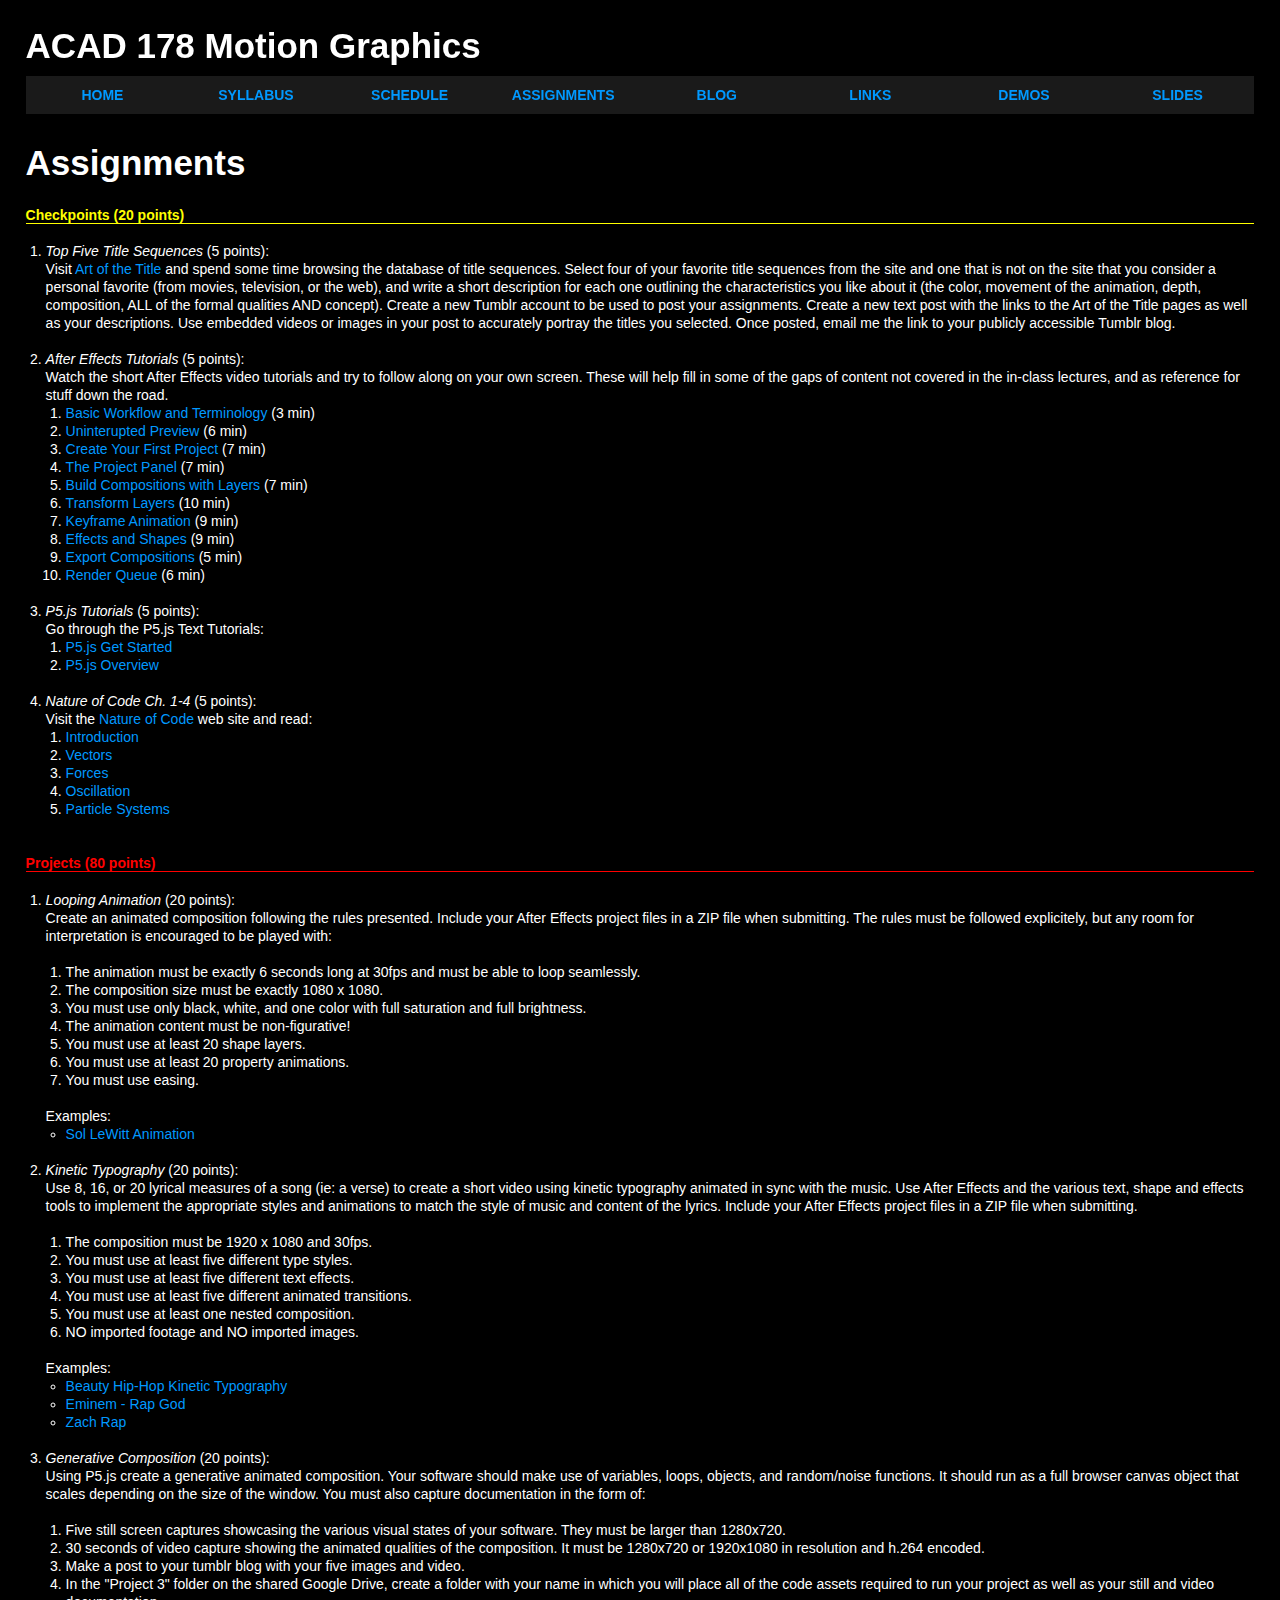
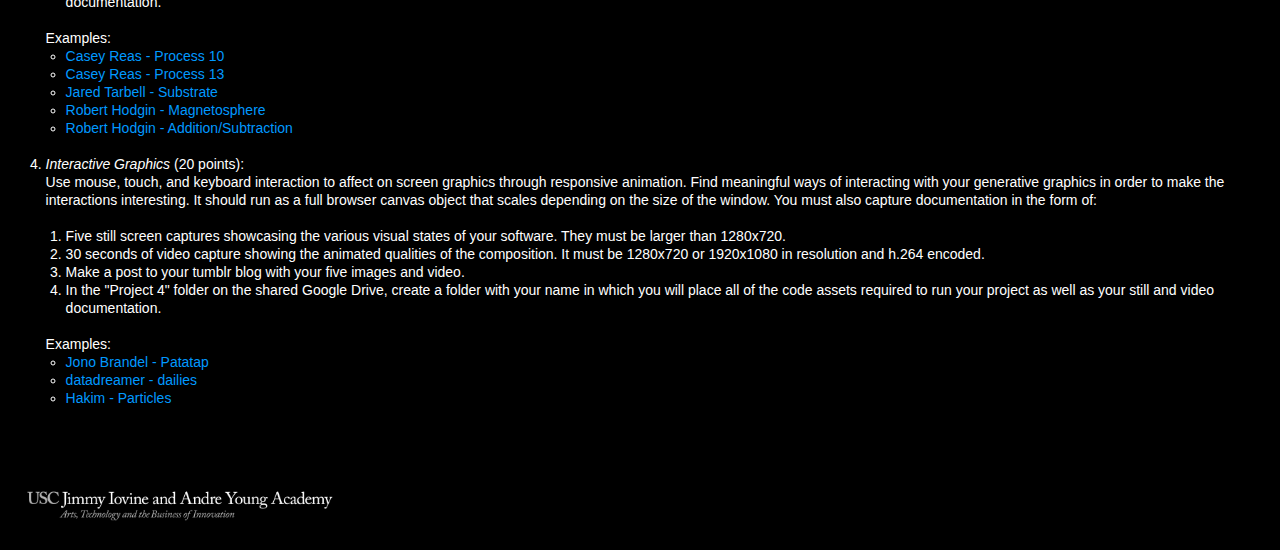
==== commit a20aac0c: "Setup for Spring 2018 semester." ====
--- a/assignments.html
+++ b/assignments.html
@@ -89,7 +89,7 @@
       <h4 class="project">Projects (80 points)</h4>
       <ol>
         <li id="project1">
-          <i>Sol Lewitt Animated Wall Drawing</i> (20 points):<br/>
+          <i>Looping Animation</i> (20 points):<br/>
           Create an animated composition following the rules presented. Include your After Effects project files in a ZIP file when submitting. The rules must be followed explicitely, but any room for interpretation is encouraged to be played with:<br/><br/>
           <ol>
             <li>The animation must be exactly 6 seconds long at 30fps and must be able to loop seamlessly.</li>
@@ -106,7 +106,7 @@
           </ul><br/>
         </li>
         <li id="project2">
-          <i>16 Bars</i> (20 points):<br/>
+          <i>Kinetic Typography</i> (20 points):<br/>
           Use 8, 16, or 20 lyrical measures of a song (ie: a verse) to create a short video using kinetic typography animated in sync with the music. Use After Effects and the various text, shape and effects tools to implement the appropriate styles and animations to match the style of music and content of the lyrics. Include your After Effects project files in a ZIP file when submitting.<br/><br/>
           <ol>
             <li>The composition must be 1920 x 1080 and 30fps.</li>
--- a/_css/site.css
+++ b/_css/site.css
@@ -131,7 +131,7 @@
   border-bottom: 1px solid #333;
 }
 .classtitle{
-  
+
   margin: 0 0 10px 0;
   float: left;
 }
@@ -372,8 +372,8 @@
     padding-top: 120px;
   }
   .student{
-    width: 18%;
-    padding-bottom: 18%;
+    width: 10.5%;
+    padding-bottom: 10.5%;
     margin: 1%;
   }
   .classtitle{
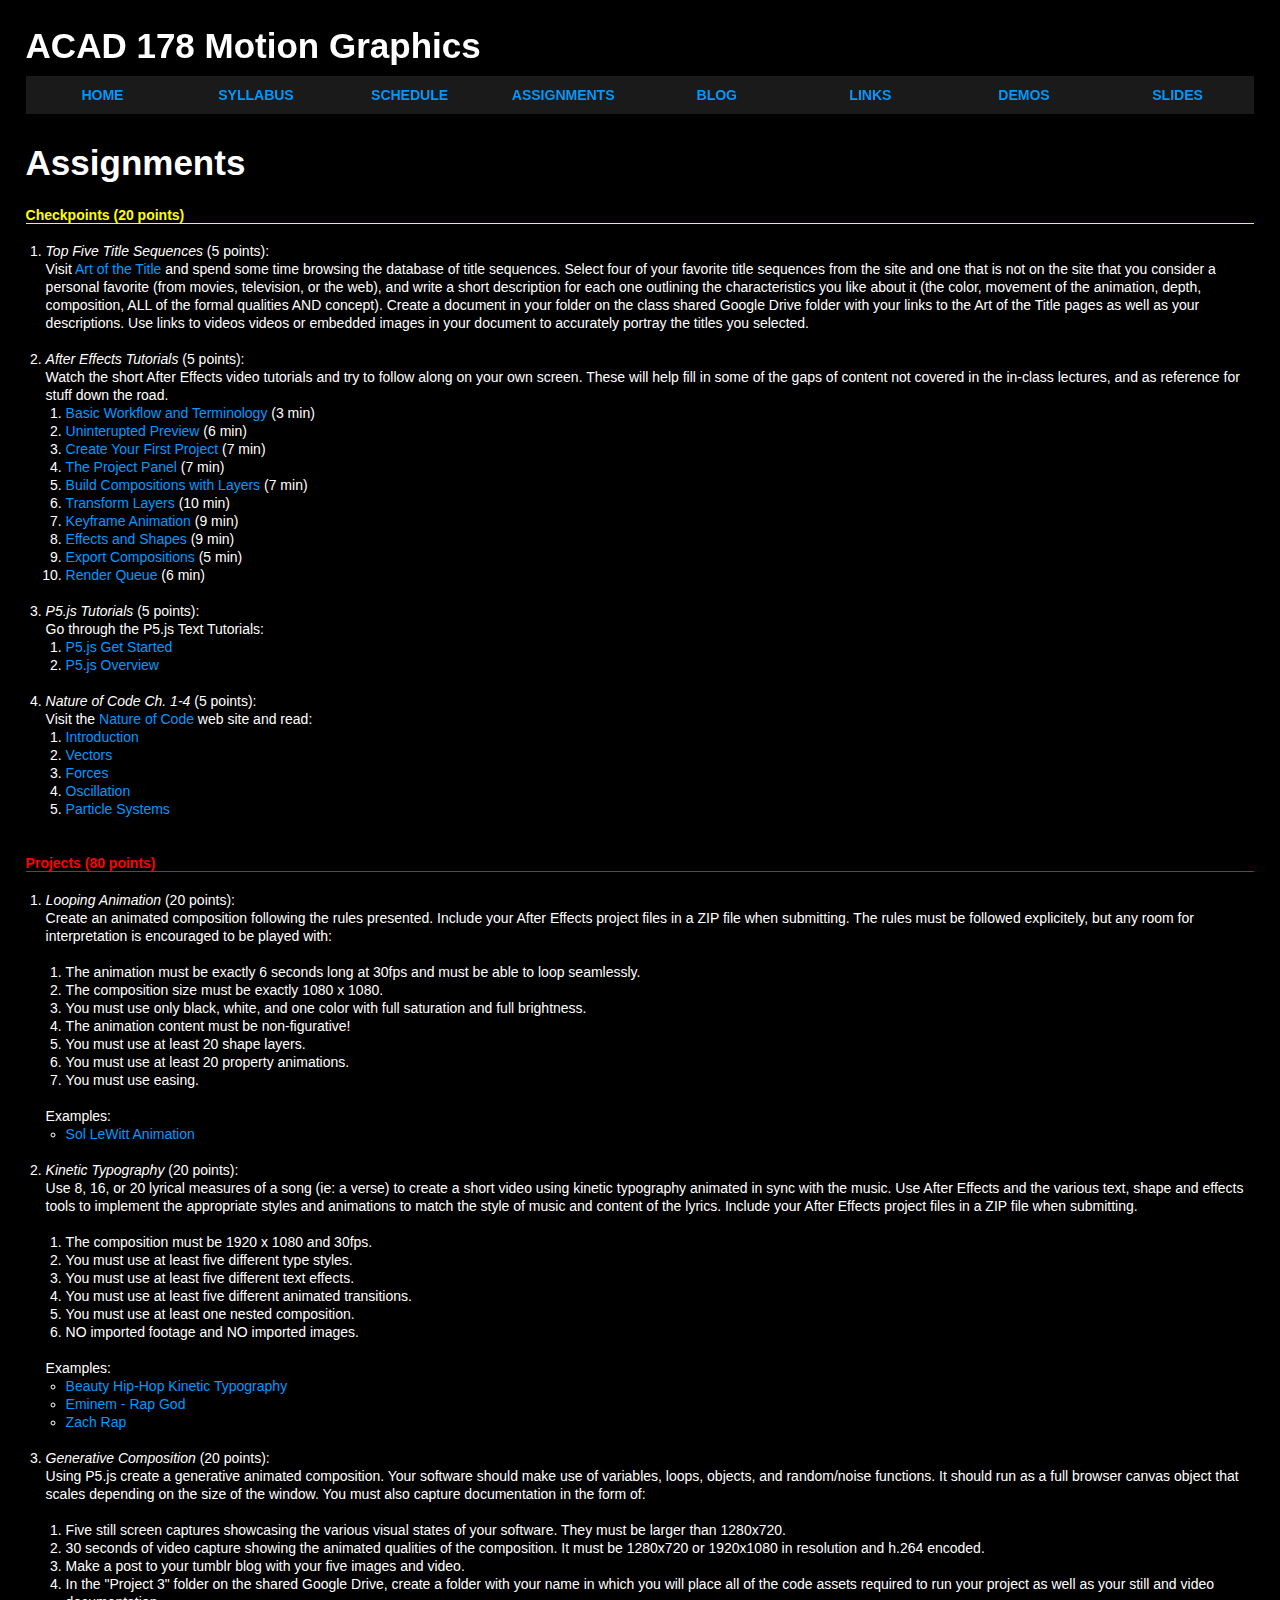
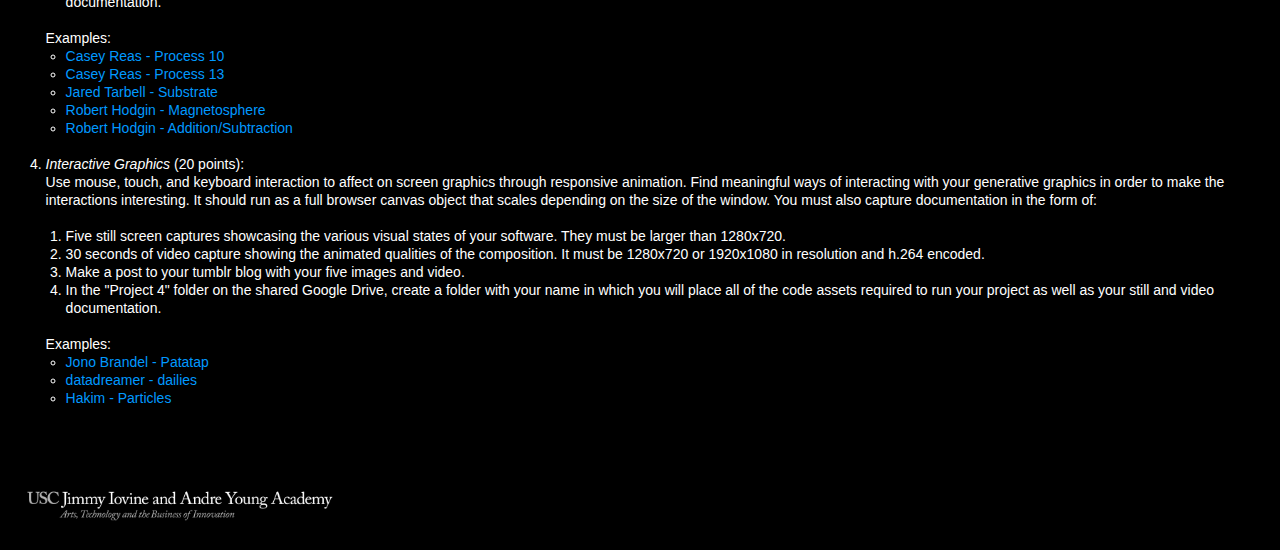
==== commit e36681b1: "removed tumblr references" ====
--- a/assignments.html
+++ b/assignments.html
@@ -41,7 +41,7 @@
       <ol>
         <li id="checkpoint1">
           <i>Top Five Title Sequences</i> (5 points):<br/>
-          Visit <a href="http://www.artofthetitle.com/titles/">Art of the Title</a> and spend some time browsing the database of title sequences. Select four of your favorite title sequences from the site and one that is not on the site that you consider a personal favorite (from movies, television, or the web), and write a short description for each one outlining the characteristics you like about it (the color, movement of the animation, depth, composition, ALL of the formal qualities AND concept). Create a new Tumblr account to be used to post your assignments. Create a new text post with the links to the Art of the Title pages as well as your descriptions. Use embedded videos or images in your post to accurately portray the titles you selected. Once posted, email me the link to your publicly accessible Tumblr blog.<br/>
+          Visit <a href="http://www.artofthetitle.com/titles/">Art of the Title</a> and spend some time browsing the database of title sequences. Select four of your favorite title sequences from the site and one that is not on the site that you consider a personal favorite (from movies, television, or the web), and write a short description for each one outlining the characteristics you like about it (the color, movement of the animation, depth, composition, ALL of the formal qualities AND concept). Create a document in your folder on the class shared Google Drive folder with your links to the Art of the Title pages as well as your descriptions. Use links to videos videos or embedded images in your document to accurately portray the titles you selected.<br/>
           <br/>
         </li>
         <li id="checkpoint2">
--- a/_css/site.css
+++ b/_css/site.css
@@ -191,9 +191,9 @@
   font-weight: 700;
 }
 .noclass{
-  color: #9f9;
-  border-bottom: 1px solid #9f9;
-  font-weight: 700;
+  color: #000;
+  font-weight: 700;
+  background-color: #9f9;
 }
 .workday{
   color: #9cf;
